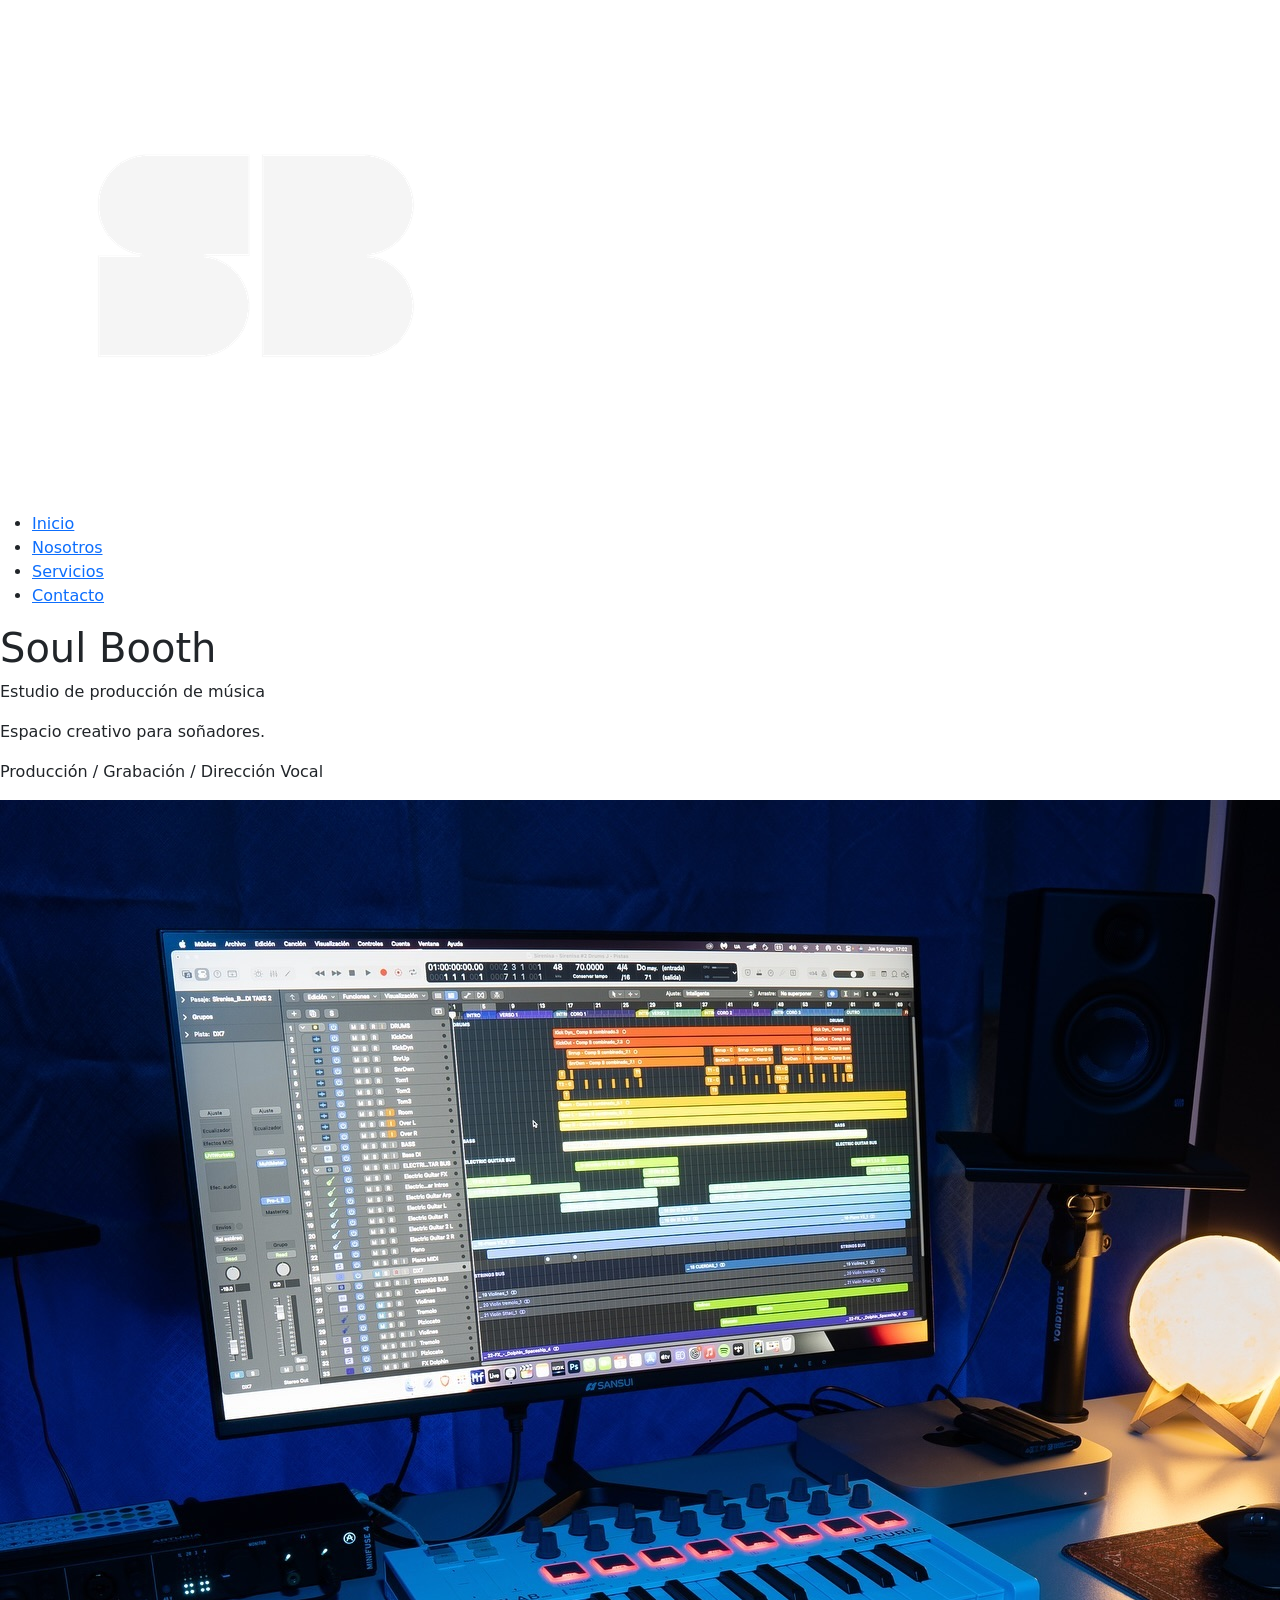
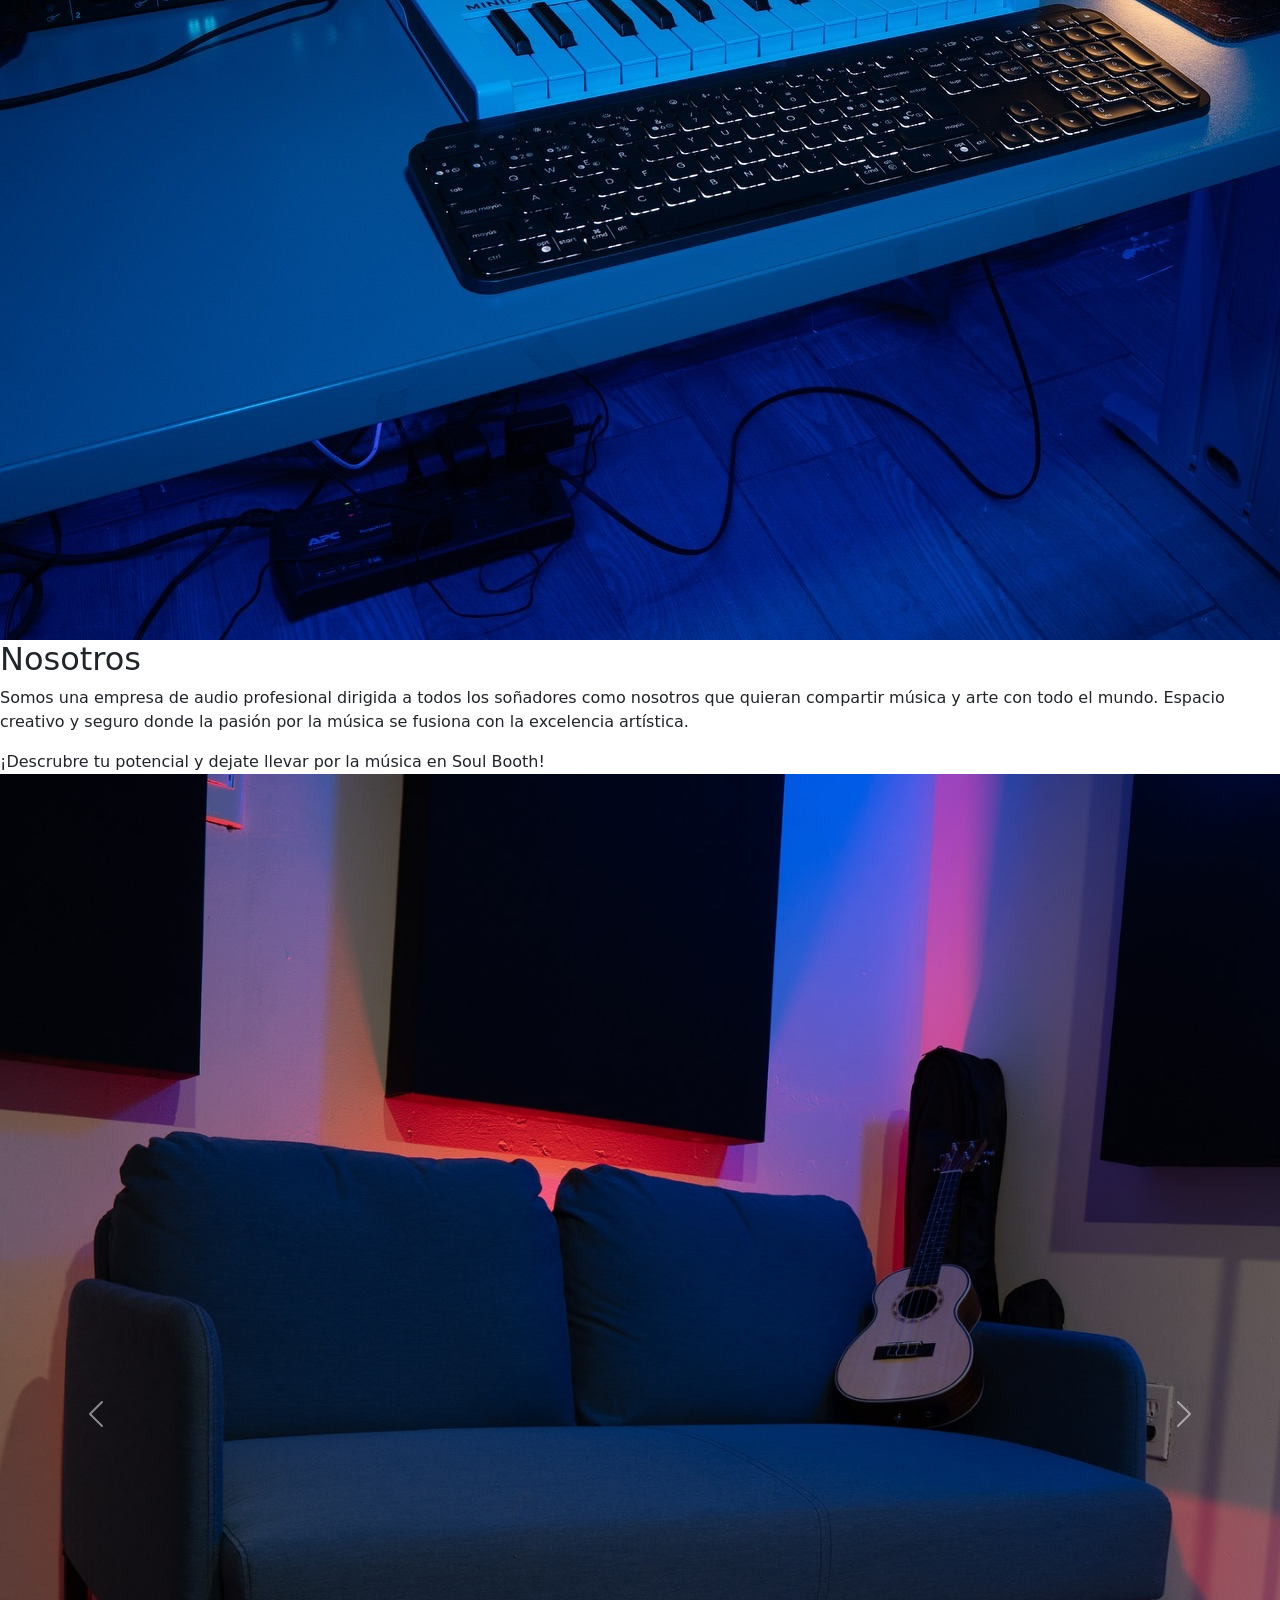
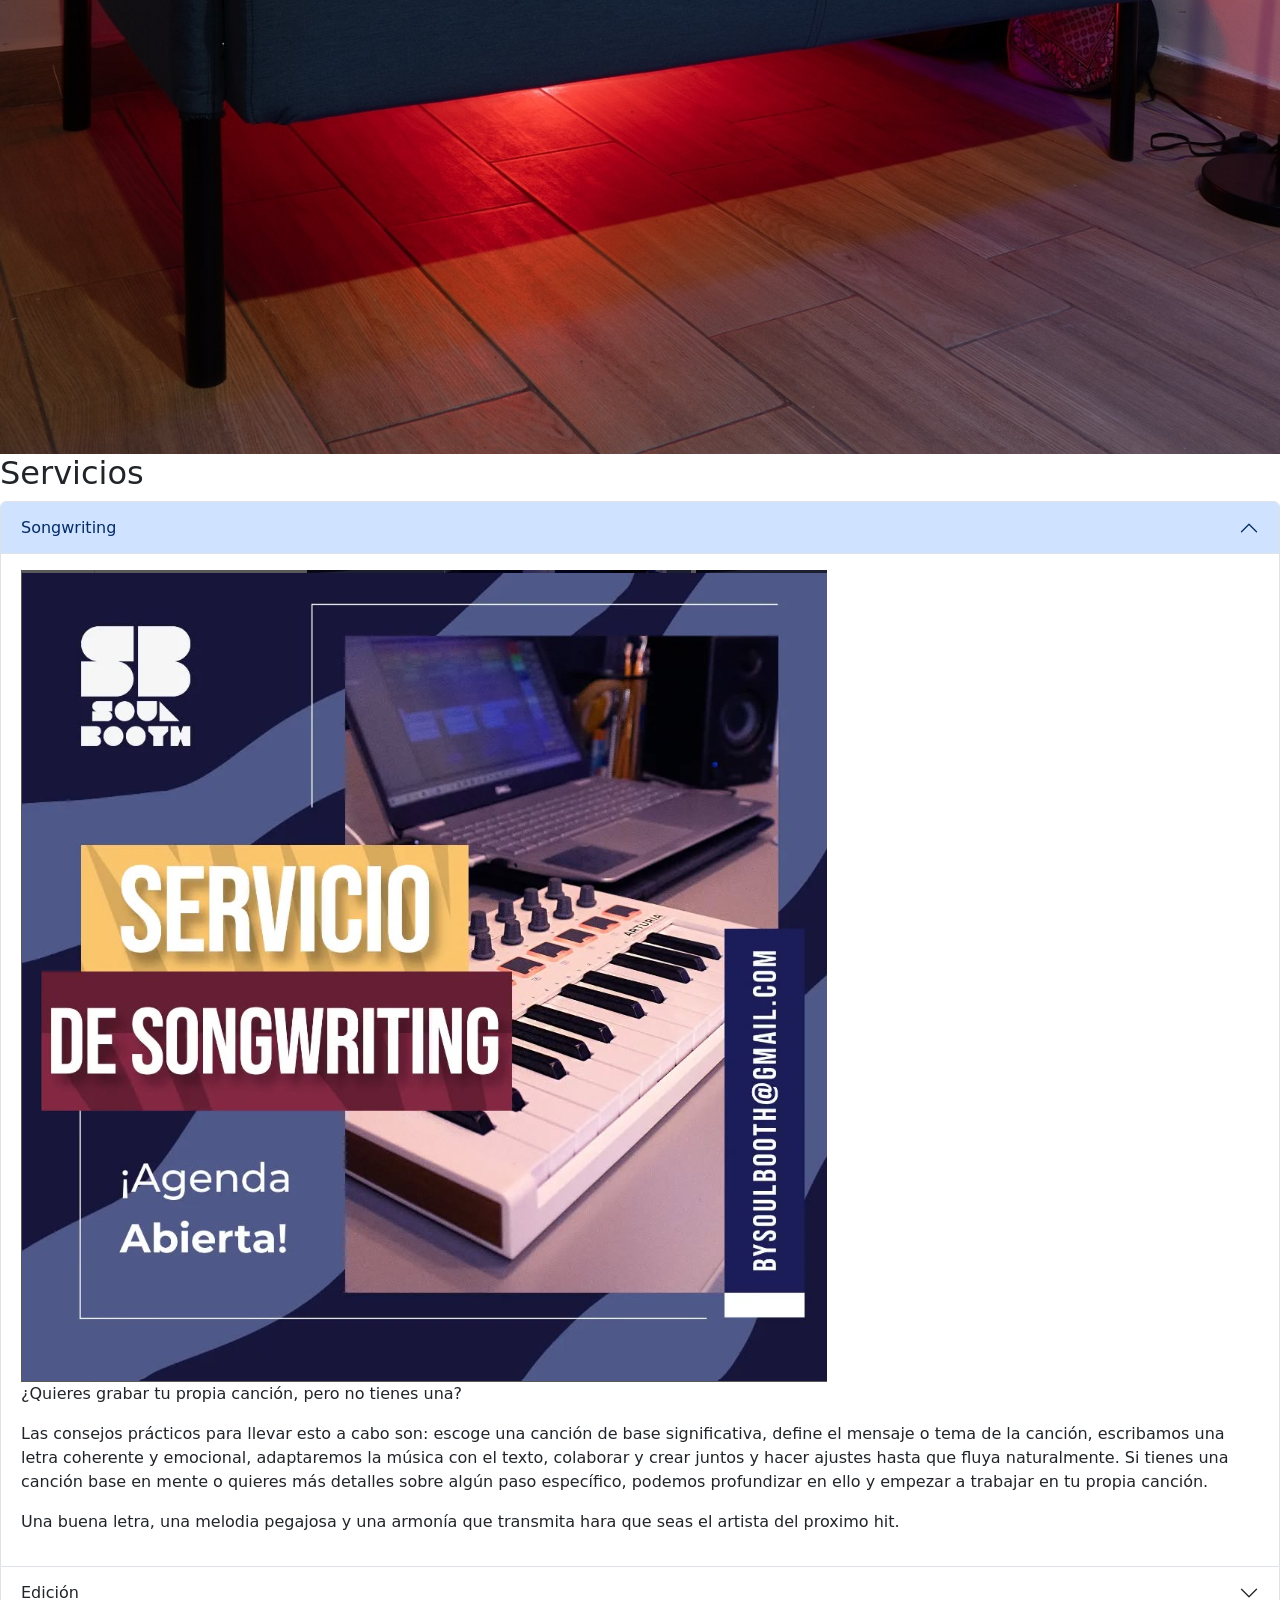
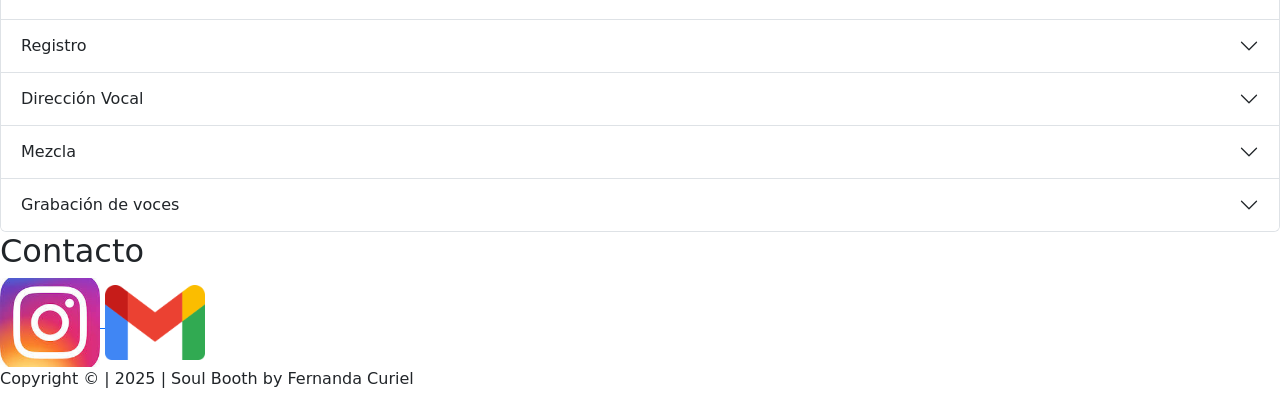
==== index.html @ 80f8fdca "Add files via upload" ====
<!DOCTYPE html>
<html lang="en">
<head>
    <meta charset="UTF-8">
    <meta name="viewport" content="width=device-width, initial-scale=1.0">
    <link href="https://cdn.jsdelivr.net/npm/bootstrap@5.3.3/dist/css/bootstrap.min.css" rel="stylesheet" integrity="sha384-QWTKZyjpPEjISv5WaRU9OFeRpok6YctnYmDr5pNlyT2bRjXh0JMhjY6hW+ALEwIH" crossorigin="anonymous">
    <script src="https://cdn.jsdelivr.net/npm/bootstrap@5.3.3/dist/js/bootstrap.bundle.min.js" integrity="sha384-YvpcrYf0tY3lHB60NNkmXc5s9fDVZLESaAA55NDzOxhy9GkcIdslK1eN7N6jIeHz" crossorigin="anonymous"></script>
    <link rel="preconnect" href="https://fonts.googleapis.com">
<link rel="preconnect" href="https://fonts.gstatic.com" crossorigin>
<link href="https://fonts.googleapis.com/css2?family=Barlow:ital,wght@0,100;0,200;0,300;0,400;0,500;0,600;0,700;0,800;0,900;1,100;1,200;1,300;1,400;1,500;1,600;1,700;1,800;1,900&family=Dancing+Script:wght@400..700&family=Jura:wght@300..700&family=Montserrat:ital,wght@0,100..900;1,100..900&family=Poppins:ital,wght@0,100;0,200;0,300;0,400;0,500;0,600;0,700;0,800;0,900;1,100;1,200;1,300;1,400;1,500;1,600;1,700;1,800;1,900&display=swap" rel="stylesheet">
    <title>Soul Booth</title>
</head>
<body>
  <!DOCTYPE html>
  <html lang="en">
  <head>
    <meta charset="UTF-8">
    <title>Soul Booth</title>
    <link rel="stylesheet" href="styles/main.css">
  </head>
  <body>
    <header>
      <img src="img/logosb.png" alt="Logo Estudio" >
      <nav>
        <ul>
          <li><a href="#Inicio">Inicio</a></li>
          <li><a href="#Nosotros">Nosotros</a></li>
          <li><a href="#Servicios">Servicios</a></li>
          <li><a href="#Contacto">Contacto</a></li>
        </ul>
      </nav>
    </header>

    <main>
      <section class="inicio_info" id="Inicio">
        <div class="info">
          <h1 class="text-1">Soul Booth</h1>
          <p class="text-2">Estudio de producción de música</p>
          <p class="text-3">Espacio creativo para soñadores.</p>
          <p class="text-4">Producción / Grabación / Dirección Vocal</p>
        </div>
        <picture class="container_image">
          <img class="image_home" src="img/estudio 5.jpg" alt="">
        </picture>
      </section>

      <section id="Nosotros">
        <h2 class="info_h2">Nosotros</h2>
        <p class="container_text">Somos una empresa de audio profesional dirigida a todos los soñadores como nosotros que quieran compartir música y arte con todo el mundo. 
        Espacio creativo y seguro donde la pasión por la música se fusiona con la excelencia artística.</p>
        <span class="container_text">¡Descrubre tu potencial y dejate llevar por la música en Soul Booth!</span>
      </section>
      <div id="carouselExampleAutoplaying" class="carousel slide" data-bs-ride="carousel">
        <div class="carousel-inner">
          <div class="carousel-item active">
            <img src="img/estudio 2.jpg" class="d-block w-100" alt="">
          </div>
          <div class="carousel-item">
            <img src="img/estudio 3.jpg" class="d-block w-100" alt="">
          </div>
          <div class="carousel-item">
            <img src="img/estudio 4.jpg" class="d-block w-100" alt="">
          </div>
          <div class="carousel-item">
            <img src="img/estudio 1.jpg" class="d-block w-100" alt="">
          </div>
          <div class="carousel-item">
            <img src="img/estudio 6.jpg" class="d-block w-100" alt="">
          </div>
        </div>
        <button class="carousel-control-prev" type="button" data-bs-target="#carouselExampleAutoplaying" data-bs-slide="prev">
          <span class="carousel-control-prev-icon" aria-hidden="true"></span>
          <span class="visually-hidden">Previous</span>
        </button>
        <button class="carousel-control-next" type="button" data-bs-target="#carouselExampleAutoplaying" data-bs-slide="next">
          <span class="carousel-control-next-icon" aria-hidden="true"></span>
          <span class="visually-hidden">Next</span>
        </button>
      </div>

      <section id="Servicios">
        <h2 class="info_h2">Servicios</h2>
        <div class="accordion" id="accordionPanelsStayOpenExample">
          <div class="accordion-item">
            <h2 class="accordion-header">
              <button class="accordion-button" type="button" data-bs-toggle="collapse" data-bs-target="#panelsStayOpen-collapseOne" aria-expanded="true" aria-controls="panelsStayOpen-collapseOne">
                Songwriting
              </button>
            </h2>
            <div id="panelsStayOpen-collapseOne" class="accordion-collapse collapse show">
              <div class="accordion-body">
                <img class="img__services" src="img/servicio de songwriting.png" alt="">
                <p>¿Quieres grabar tu propia canción, pero no tienes una?</p>
                <p>Las consejos prácticos para llevar esto a cabo son: escoge una canción de base significativa, define el mensaje o tema de la canción, escribamos una letra coherente y emocional, adaptaremos la música con el texto, colaborar y crear juntos y hacer ajustes hasta que fluya naturalmente. Si tienes una canción base en mente o quieres más detalles sobre algún paso específico, podemos profundizar en ello y empezar a trabajar en tu propia canción.</p>
                <p>Una buena letra, una melodia pegajosa y una armonía que transmita hara que seas el artista del proximo hit.</p>
              </div>
            </div>
          </div>
          <div class="accordion-item">
            <h2 class="accordion-header">
              <button class="accordion-button collapsed" type="button" data-bs-toggle="collapse" data-bs-target="#panelsStayOpen-collapseTwo" aria-expanded="false" aria-controls="panelsStayOpen-collapseTwo">
                Edición
              </button>
            </h2>
            <div id="panelsStayOpen-collapseTwo" class="accordion-collapse collapse">
              <div class="accordion-body">
                <img class="img__services" src="img/servicio de edicion.png" alt="">
                <p>Perfecciona tu música con nuestro servicio de Edición.</p>
                <p>Afinación precisa, perfeccionamiento del timing y alineación en tus voces e intrumentos para un sonido impecable.</p>
              </div>
            </div>
          </div>
          <div class="accordion-item">
            <h2 class="accordion-header">
              <button class="accordion-button collapsed" type="button" data-bs-toggle="collapse" data-bs-target="#panelsStayOpen-collapseThree" aria-expanded="false" aria-controls="panelsStayOpen-collapseThree">
                Registro
              </button>
            </h2>
            <div id="panelsStayOpen-collapseThree" class="accordion-collapse collapse">
              <div class="accordion-body">
                <img class="img__services" src="img/servicio de registro.png" alt="">
                <p>Protege tus creaciones musicales con nuestro servicio de <strong>Registro de obras &copy;</strong></p>
                <p>Asegura tus derechos de autor y preserva tu propiedad intelectual. Registra tus composiciones de manera rápida y sencilla para tener tranquilidad y reconocimiento legal.
                  ¡Resguarda tu música hoy mismo! </p>
              </div>
            </div>
          </div>
          <div class="accordion-item">
            <h2 class="accordion-header">
              <button class="accordion-button collapsed" type="button" data-bs-toggle="collapse" data-bs-target="#panelsStayOpen-collapseFour" aria-expanded="false" aria-controls="panelsStayOpen-collapseFour">
                Dirección Vocal
              </button>
            </h2>
            <div id="panelsStayOpen-collapseFour" class="accordion-collapse collapse">
              <div class="accordion-body">
                <img class="img__services" src="img/direccion vocal.png" alt="">
                <p>Expande tu potencial, perfecciona tu técnica y logra que tus voces tengan un impacto emocional. 
                  Una buena dirección vocal elevará el nivel de tu producción. </p>
              </div>
            </div>
          </div>
          <div class="accordion-item">
            <h2 class="accordion-header">
              <button class="accordion-button collapsed" type="button" data-bs-toggle="collapse" data-bs-target="#panelsStayOpen-collapseFive" aria-expanded="false" aria-controls="panelsStayOpen-collapseFive">
                Mezcla
              </button>
            </h2>
            <div id="panelsStayOpen-collapseFive" class="accordion-collapse collapse">
              <div class="accordion-body">
                <img class="img__services" src="img/servicio de mezcla.png" alt="">
                <p>Con nuestro servicio de <strong>Mezcla</strong> llevamos tus pistas al siguiente nivel.</p>
                <p>Ajustamos el equilibrio perfecto de instrumentos, voces y efectos para que cada nota brille con claridad y energía.</p> 
              </div>
            </div>
          </div>
          <div class="accordion-item">
            <h2 class="accordion-header">
              <button class="accordion-button collapsed" type="button" data-bs-toggle="collapse" data-bs-target="#panelsStayOpen-collapseSix" aria-expanded="false" aria-controls="panelsStayOpen-collapseSix">
                Grabación de voces
              </button>
            </h2>
            <div id="panelsStayOpen-collapseSix" class="accordion-collapse collapse">
              <div class="accordion-body">
                <img class="img__services" src="img/grabacion de voces.png" alt="">
                <span>Grabación de voces profesional</span>
                <p>¡Ven y graba tu demo, cover o canción a Soul Booth! </p>
              </div>
            </div>
          </div>
        </div>
      </section>

      <section id="Contacto">
        <h2 class="info_h2">Contacto</h2>
        <div class="links">
          <a href="https://www.instagram.com/bysoulbooth/" target="_blank">
            <img class="img__contact" src="img/ig-icon.jpg" alt="Instagram" class="icon-contact" width="100px">
          </a>
          <a href="https://mail.google.com/mail/u/0/?tab=rm&ogbl#search/bysoulbooth%40gmail.com?compose=new" target="_blank">
            <img class="img__contact" src="img/Gmail_icon_(2020).svg.png" alt="Gmail" width="100px">
          </a>

        </div>

      </section>
    </main>
    <footer>
      <p>Copyright &copy; | 2025 | Soul Booth by Fernanda Curiel</p>
    </footer>
  </body>
  </html>
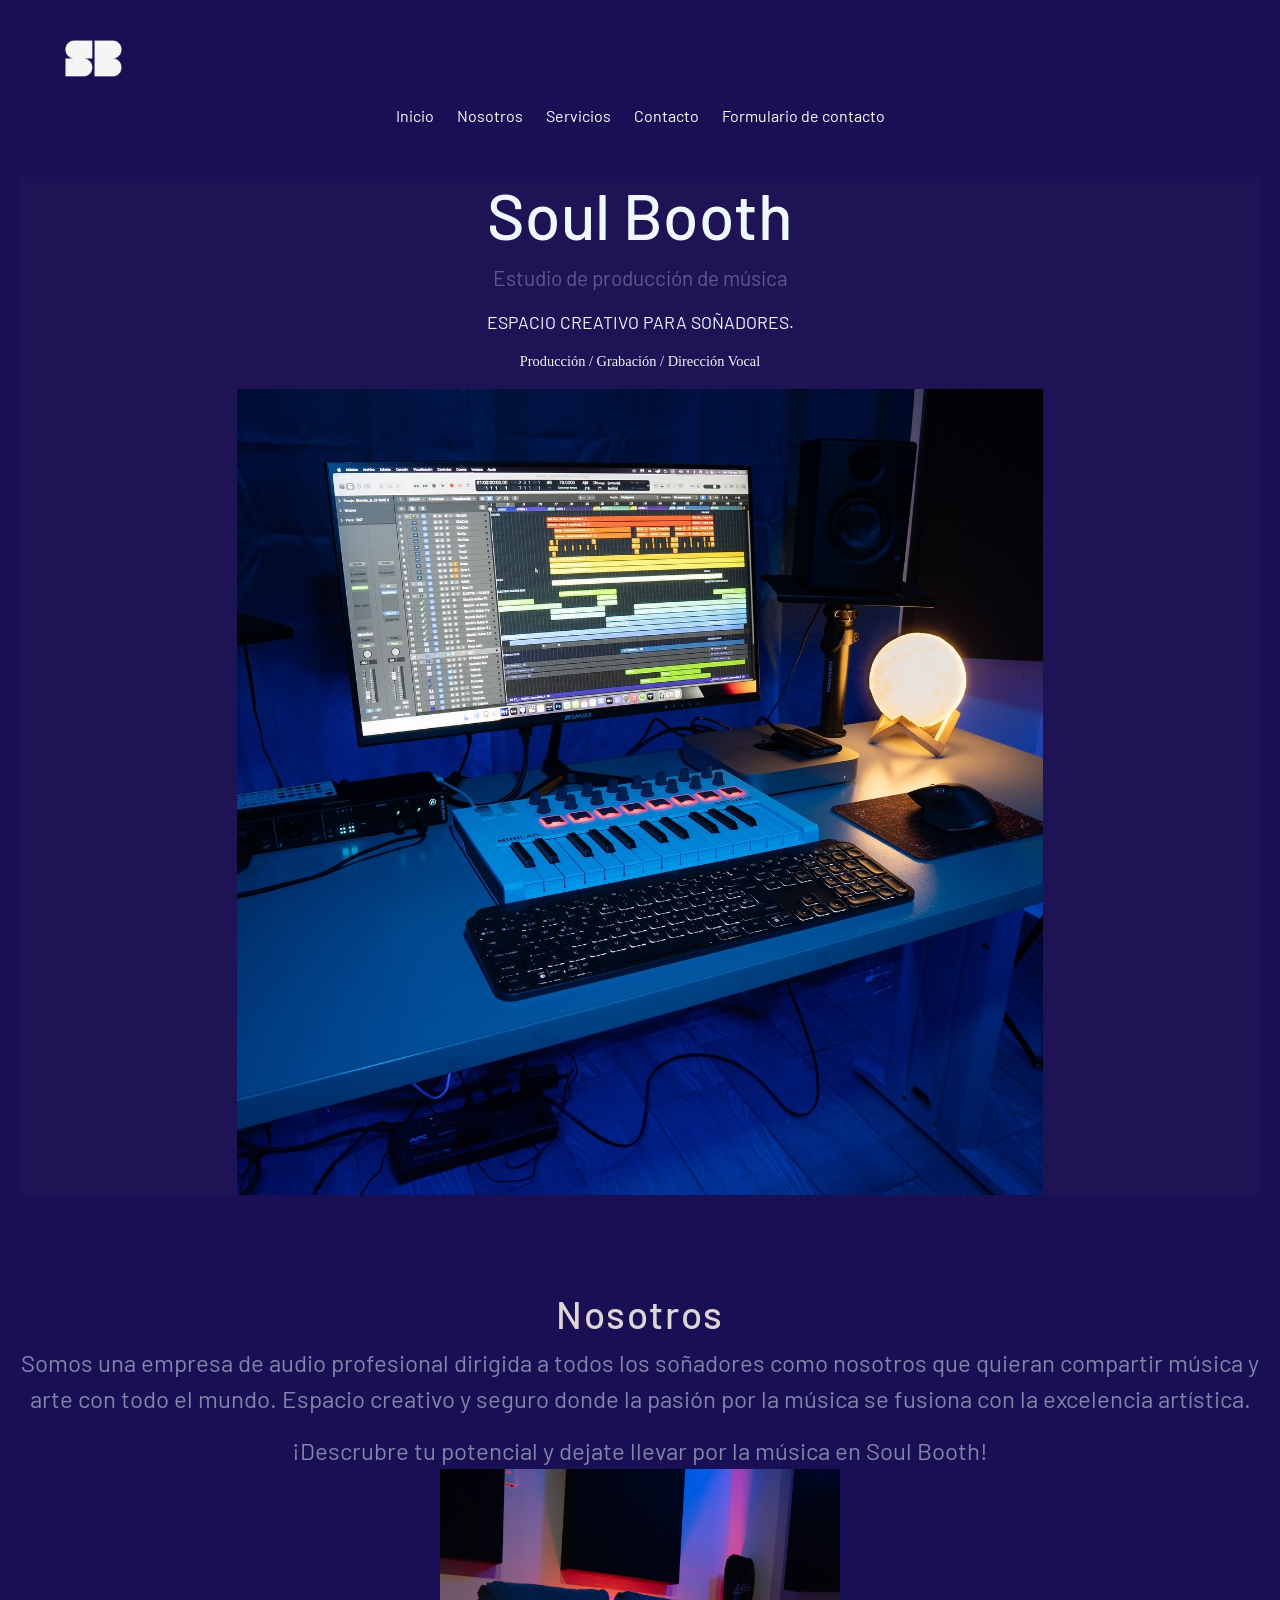
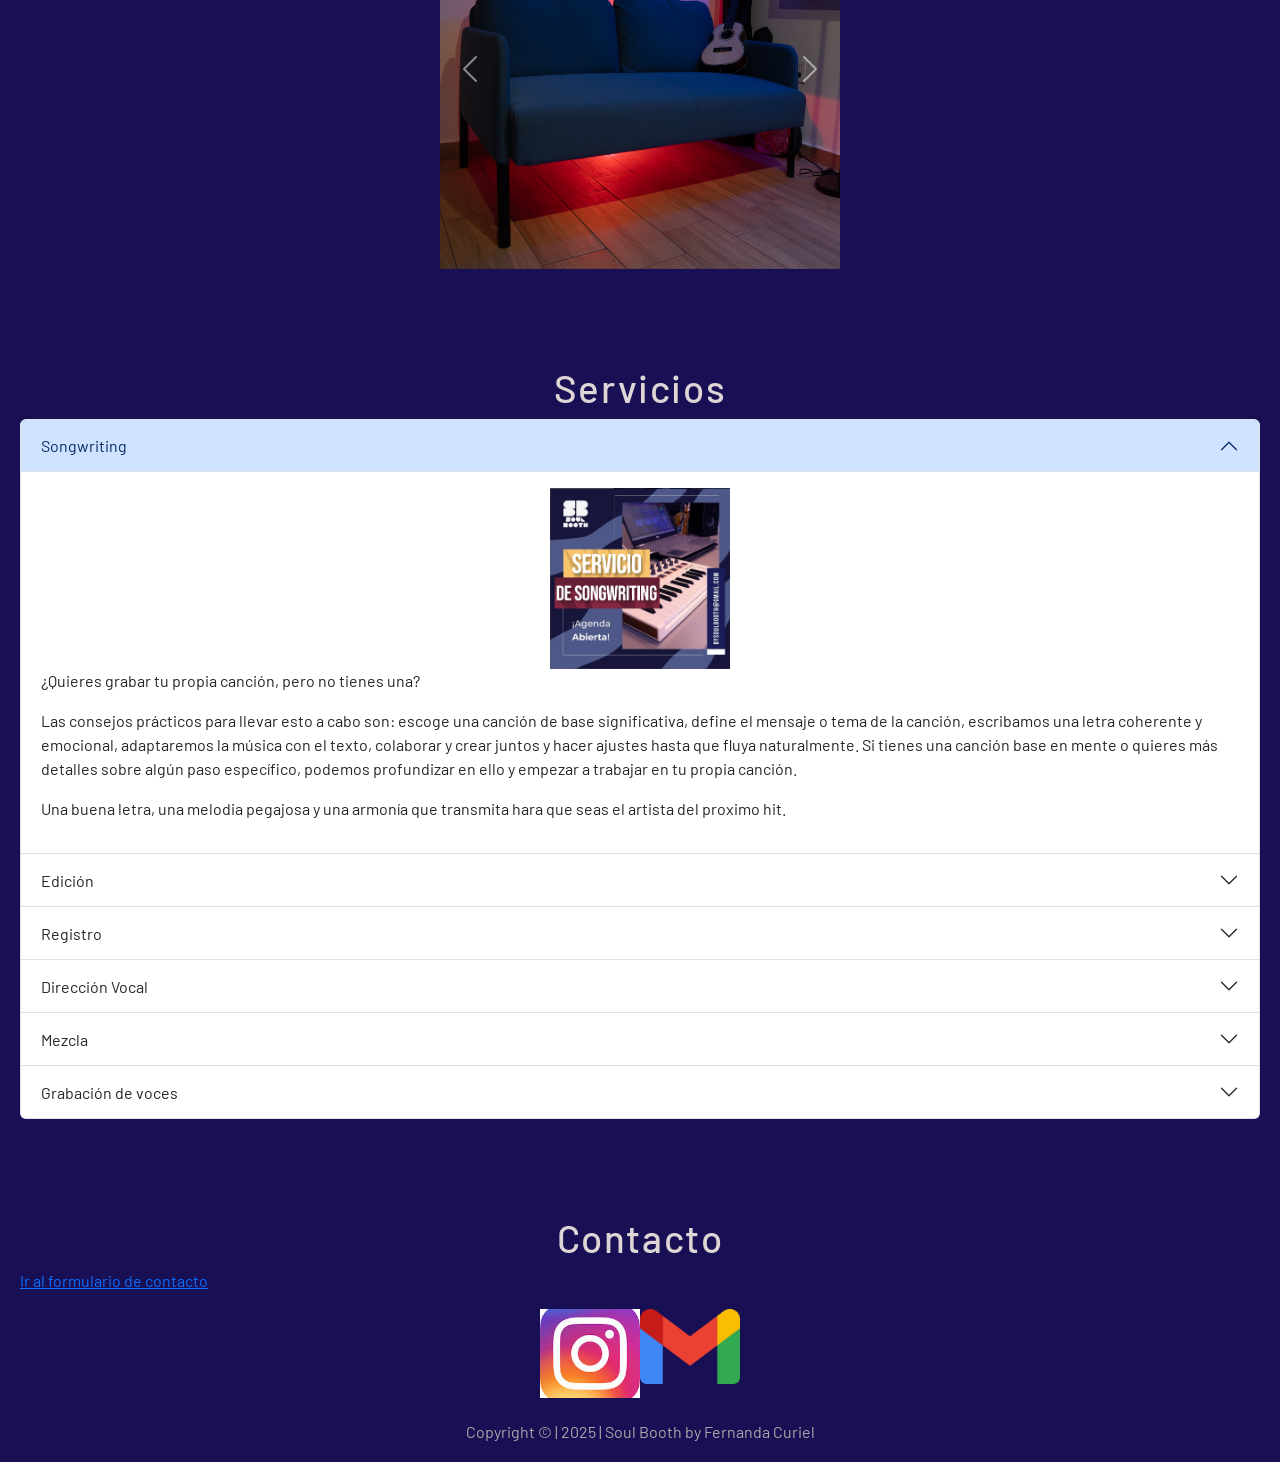
==== commit d0d16b45: "mejora la accesibilidad web y corrige la estructura HTML" ====
--- a/index.html
+++ b/index.html
@@ -1,191 +1,188 @@
-<!DOCTYPE html>
-<html lang="en">
-<head>
-    <meta charset="UTF-8">
-    <meta name="viewport" content="width=device-width, initial-scale=1.0">
-    <link href="https://cdn.jsdelivr.net/npm/bootstrap@5.3.3/dist/css/bootstrap.min.css" rel="stylesheet" integrity="sha384-QWTKZyjpPEjISv5WaRU9OFeRpok6YctnYmDr5pNlyT2bRjXh0JMhjY6hW+ALEwIH" crossorigin="anonymous">
-    <script src="https://cdn.jsdelivr.net/npm/bootstrap@5.3.3/dist/js/bootstrap.bundle.min.js" integrity="sha384-YvpcrYf0tY3lHB60NNkmXc5s9fDVZLESaAA55NDzOxhy9GkcIdslK1eN7N6jIeHz" crossorigin="anonymous"></script>
-    <link rel="preconnect" href="https://fonts.googleapis.com">
-<link rel="preconnect" href="https://fonts.gstatic.com" crossorigin>
-<link href="https://fonts.googleapis.com/css2?family=Barlow:ital,wght@0,100;0,200;0,300;0,400;0,500;0,600;0,700;0,800;0,900;1,100;1,200;1,300;1,400;1,500;1,600;1,700;1,800;1,900&family=Dancing+Script:wght@400..700&family=Jura:wght@300..700&family=Montserrat:ital,wght@0,100..900;1,100..900&family=Poppins:ital,wght@0,100;0,200;0,300;0,400;0,500;0,600;0,700;0,800;0,900;1,100;1,200;1,300;1,400;1,500;1,600;1,700;1,800;1,900&display=swap" rel="stylesheet">
-    <title>Soul Booth</title>
-</head>
-<body>
-  <!DOCTYPE html>
-  <html lang="en">
-  <head>
-    <meta charset="UTF-8">
-    <title>Soul Booth</title>
-    <link rel="stylesheet" href="styles/main.css">
-  </head>
-  <body>
-    <header>
-      <img src="img/logosb.png" alt="Logo Estudio" >
-      <nav>
-        <ul>
-          <li><a href="#Inicio">Inicio</a></li>
-          <li><a href="#Nosotros">Nosotros</a></li>
-          <li><a href="#Servicios">Servicios</a></li>
-          <li><a href="#Contacto">Contacto</a></li>
-        </ul>
-      </nav>
-    </header>
-
-    <main>
-      <section class="inicio_info" id="Inicio">
-        <div class="info">
-          <h1 class="text-1">Soul Booth</h1>
-          <p class="text-2">Estudio de producción de música</p>
-          <p class="text-3">Espacio creativo para soñadores.</p>
-          <p class="text-4">Producción / Grabación / Dirección Vocal</p>
-        </div>
-        <picture class="container_image">
-          <img class="image_home" src="img/estudio 5.jpg" alt="">
-        </picture>
-      </section>
-
-      <section id="Nosotros">
-        <h2 class="info_h2">Nosotros</h2>
-        <p class="container_text">Somos una empresa de audio profesional dirigida a todos los soñadores como nosotros que quieran compartir música y arte con todo el mundo. 
-        Espacio creativo y seguro donde la pasión por la música se fusiona con la excelencia artística.</p>
-        <span class="container_text">¡Descrubre tu potencial y dejate llevar por la música en Soul Booth!</span>
-      </section>
-      <div id="carouselExampleAutoplaying" class="carousel slide" data-bs-ride="carousel">
-        <div class="carousel-inner">
-          <div class="carousel-item active">
-            <img src="img/estudio 2.jpg" class="d-block w-100" alt="">
-          </div>
-          <div class="carousel-item">
-            <img src="img/estudio 3.jpg" class="d-block w-100" alt="">
-          </div>
-          <div class="carousel-item">
-            <img src="img/estudio 4.jpg" class="d-block w-100" alt="">
-          </div>
-          <div class="carousel-item">
-            <img src="img/estudio 1.jpg" class="d-block w-100" alt="">
-          </div>
-          <div class="carousel-item">
-            <img src="img/estudio 6.jpg" class="d-block w-100" alt="">
-          </div>
-        </div>
-        <button class="carousel-control-prev" type="button" data-bs-target="#carouselExampleAutoplaying" data-bs-slide="prev">
-          <span class="carousel-control-prev-icon" aria-hidden="true"></span>
-          <span class="visually-hidden">Previous</span>
-        </button>
-        <button class="carousel-control-next" type="button" data-bs-target="#carouselExampleAutoplaying" data-bs-slide="next">
-          <span class="carousel-control-next-icon" aria-hidden="true"></span>
-          <span class="visually-hidden">Next</span>
-        </button>
-      </div>
-
-      <section id="Servicios">
-        <h2 class="info_h2">Servicios</h2>
-        <div class="accordion" id="accordionPanelsStayOpenExample">
-          <div class="accordion-item">
-            <h2 class="accordion-header">
-              <button class="accordion-button" type="button" data-bs-toggle="collapse" data-bs-target="#panelsStayOpen-collapseOne" aria-expanded="true" aria-controls="panelsStayOpen-collapseOne">
-                Songwriting
-              </button>
-            </h2>
-            <div id="panelsStayOpen-collapseOne" class="accordion-collapse collapse show">
-              <div class="accordion-body">
-                <img class="img__services" src="img/servicio de songwriting.png" alt="">
-                <p>¿Quieres grabar tu propia canción, pero no tienes una?</p>
-                <p>Las consejos prácticos para llevar esto a cabo son: escoge una canción de base significativa, define el mensaje o tema de la canción, escribamos una letra coherente y emocional, adaptaremos la música con el texto, colaborar y crear juntos y hacer ajustes hasta que fluya naturalmente. Si tienes una canción base en mente o quieres más detalles sobre algún paso específico, podemos profundizar en ello y empezar a trabajar en tu propia canción.</p>
-                <p>Una buena letra, una melodia pegajosa y una armonía que transmita hara que seas el artista del proximo hit.</p>
-              </div>
-            </div>
-          </div>
-          <div class="accordion-item">
-            <h2 class="accordion-header">
-              <button class="accordion-button collapsed" type="button" data-bs-toggle="collapse" data-bs-target="#panelsStayOpen-collapseTwo" aria-expanded="false" aria-controls="panelsStayOpen-collapseTwo">
-                Edición
-              </button>
-            </h2>
-            <div id="panelsStayOpen-collapseTwo" class="accordion-collapse collapse">
-              <div class="accordion-body">
-                <img class="img__services" src="img/servicio de edicion.png" alt="">
-                <p>Perfecciona tu música con nuestro servicio de Edición.</p>
-                <p>Afinación precisa, perfeccionamiento del timing y alineación en tus voces e intrumentos para un sonido impecable.</p>
-              </div>
-            </div>
-          </div>
-          <div class="accordion-item">
-            <h2 class="accordion-header">
-              <button class="accordion-button collapsed" type="button" data-bs-toggle="collapse" data-bs-target="#panelsStayOpen-collapseThree" aria-expanded="false" aria-controls="panelsStayOpen-collapseThree">
-                Registro
-              </button>
-            </h2>
-            <div id="panelsStayOpen-collapseThree" class="accordion-collapse collapse">
-              <div class="accordion-body">
-                <img class="img__services" src="img/servicio de registro.png" alt="">
-                <p>Protege tus creaciones musicales con nuestro servicio de <strong>Registro de obras &copy;</strong></p>
-                <p>Asegura tus derechos de autor y preserva tu propiedad intelectual. Registra tus composiciones de manera rápida y sencilla para tener tranquilidad y reconocimiento legal.
-                  ¡Resguarda tu música hoy mismo! </p>
-              </div>
-            </div>
-          </div>
-          <div class="accordion-item">
-            <h2 class="accordion-header">
-              <button class="accordion-button collapsed" type="button" data-bs-toggle="collapse" data-bs-target="#panelsStayOpen-collapseFour" aria-expanded="false" aria-controls="panelsStayOpen-collapseFour">
-                Dirección Vocal
-              </button>
-            </h2>
-            <div id="panelsStayOpen-collapseFour" class="accordion-collapse collapse">
-              <div class="accordion-body">
-                <img class="img__services" src="img/direccion vocal.png" alt="">
-                <p>Expande tu potencial, perfecciona tu técnica y logra que tus voces tengan un impacto emocional. 
-                  Una buena dirección vocal elevará el nivel de tu producción. </p>
-              </div>
-            </div>
-          </div>
-          <div class="accordion-item">
-            <h2 class="accordion-header">
-              <button class="accordion-button collapsed" type="button" data-bs-toggle="collapse" data-bs-target="#panelsStayOpen-collapseFive" aria-expanded="false" aria-controls="panelsStayOpen-collapseFive">
-                Mezcla
-              </button>
-            </h2>
-            <div id="panelsStayOpen-collapseFive" class="accordion-collapse collapse">
-              <div class="accordion-body">
-                <img class="img__services" src="img/servicio de mezcla.png" alt="">
-                <p>Con nuestro servicio de <strong>Mezcla</strong> llevamos tus pistas al siguiente nivel.</p>
-                <p>Ajustamos el equilibrio perfecto de instrumentos, voces y efectos para que cada nota brille con claridad y energía.</p> 
-              </div>
-            </div>
-          </div>
-          <div class="accordion-item">
-            <h2 class="accordion-header">
-              <button class="accordion-button collapsed" type="button" data-bs-toggle="collapse" data-bs-target="#panelsStayOpen-collapseSix" aria-expanded="false" aria-controls="panelsStayOpen-collapseSix">
-                Grabación de voces
-              </button>
-            </h2>
-            <div id="panelsStayOpen-collapseSix" class="accordion-collapse collapse">
-              <div class="accordion-body">
-                <img class="img__services" src="img/grabacion de voces.png" alt="">
-                <span>Grabación de voces profesional</span>
-                <p>¡Ven y graba tu demo, cover o canción a Soul Booth! </p>
-              </div>
-            </div>
-          </div>
-        </div>
-      </section>
-
-      <section id="Contacto">
-        <h2 class="info_h2">Contacto</h2>
-        <div class="links">
-          <a href="https://www.instagram.com/bysoulbooth/" target="_blank">
-            <img class="img__contact" src="img/ig-icon.jpg" alt="Instagram" class="icon-contact" width="100px">
-          </a>
-          <a href="https://mail.google.com/mail/u/0/?tab=rm&ogbl#search/bysoulbooth%40gmail.com?compose=new" target="_blank">
-            <img class="img__contact" src="img/Gmail_icon_(2020).svg.png" alt="Gmail" width="100px">
-          </a>
-
-        </div>
-
-      </section>
-    </main>
-    <footer>
-      <p>Copyright &copy; | 2025 | Soul Booth by Fernanda Curiel</p>
-    </footer>
-  </body>
-  </html>+<!DOCTYPE html>
+<html lang="es">
+<head>
+    <meta charset="UTF-8">
+    <meta name="viewport" content="width=device-width, initial-scale=1.0">
+    <link href="https://cdn.jsdelivr.net/npm/bootstrap@5.3.3/dist/css/bootstrap.min.css" rel="stylesheet" integrity="sha384-QWTKZyjpPEjISv5WaRU9OFeRpok6YctnYmDr5pNlyT2bRjXh0JMhjY6hW+ALEwIH" crossorigin="anonymous">
+    <script src="https://cdn.jsdelivr.net/npm/bootstrap@5.3.3/dist/js/bootstrap.bundle.min.js" integrity="sha384-YvpcrYf0tY3lHB60NNkmXc5s9fDVZLESaAA55NDzOxhy9GkcIdslK1eN7N6jIeHz" crossorigin="anonymous"></script>
+    <link rel="preconnect" href="https://fonts.googleapis.com">
+<link rel="preconnect" href="https://fonts.gstatic.com" crossorigin>
+<link href="https://fonts.googleapis.com/css2?family=Barlow:ital,wght@0,100;0,200;0,300;0,400;0,500;0,600;0,700;0,800;0,900;1,100;1,200;1,300;1,400;1,500;1,600;1,700;1,800;1,900&family=Dancing+Script:wght@400..700&family=Jura:wght@300..700&family=Montserrat:ital,wght@0,100..900;1,100..900&family=Poppins:ital,wght@0,100;0,200;0,300;0,400;0,500;0,600;0,700;0,800;0,900;1,100;1,200;1,300;1,400;1,500;1,600;1,700;1,800;1,900&display=swap" rel="stylesheet">
+<link rel="stylesheet" href="styles/main.css">
+<title>Soul Booth | Estudio de producción musical</title>
+</head>
+
+<body>
+    <header>
+      <img src="img/logosb.png" alt="Logo de Soul Booth, estudio de produccion musical" >
+      <nav aria-label="Navegación principal">
+        <ul>
+          <li><a href="#Inicio" aria-label="Ir a seccion de inicio">Inicio</a></li>
+          <li><a href="#Nosotros">Nosotros</a></li>
+          <li><a href="#Servicios" aria-label="Ir a seccion de servicios">Servicios</a></li>
+          <li><a href="#Contacto">Contacto</a></li>
+          <li><a href="contacto.html">Formulario de contacto</a></li>
+        </ul>
+      </nav>
+    </header>
+
+    <main>
+      <section class="inicio_info" id="Inicio">
+        <div class="info">
+          <h1 class="text-1">Soul Booth</h1>
+          <p class="text-2">Estudio de producción de música</p>
+          <p class="text-3">Espacio creativo para soñadores.</p>
+          <p class="text-4">Producción / Grabación / Dirección Vocal</p>
+        </div>
+        <picture class="container_image">
+          <img class="image_home" src="img/estudio 5.jpg" alt="Vista del interior del estudio de grabación Soul Booth">
+        </picture>
+      </section>
+
+      <section id="Nosotros">
+        <h2 class="info_h2">Nosotros</h2>
+        <p class="container_text">Somos una empresa de audio profesional dirigida a todos los soñadores como nosotros que quieran compartir música y arte con todo el mundo. 
+        Espacio creativo y seguro donde la pasión por la música se fusiona con la excelencia artística.</p>
+        <span class="container_text">¡Descrubre tu potencial y dejate llevar por la música en Soul Booth!</span>
+      </section>
+      <div id="carouselExampleAutoplaying" class="carousel slide" data-bs-ride="carousel" role="region" aria-label="Galeria de fotografias del estudio Soul Booth">
+        <div class="carousel-inner">
+          <div class="carousel-item active">
+            <img src="img/estudio 2.jpg" class="d-block w-100" alt="">
+          </div>
+          <div class="carousel-item">
+            <img src="img/estudio 3.jpg" class="d-block w-100" alt="">
+          </div>
+          <div class="carousel-item">
+            <img src="img/estudio 4.jpg" class="d-block w-100" alt="">
+          </div>
+          <div class="carousel-item">
+            <img src="img/estudio 1.jpg" class="d-block w-100" alt="">
+          </div>
+          <div class="carousel-item">
+            <img src="img/estudio 6.jpg" class="d-block w-100" alt="">
+          </div>
+        </div>
+        <button class="carousel-control-prev" type="button" data-bs-target="#carouselExampleAutoplaying" data-bs-slide="prev">
+          <span class="carousel-control-prev-icon" aria-hidden="true"></span>
+          <span class="visually-hidden">Previous</span>
+        </button>
+        <button class="carousel-control-next" type="button" data-bs-target="#carouselExampleAutoplaying" data-bs-slide="next">
+          <span class="carousel-control-next-icon" aria-hidden="true"></span>
+          <span class="visually-hidden">Next</span>
+        </button>
+      </div>
+
+      <section id="Servicios">
+        <h2 class="info_h2">Servicios</h2>
+        <div class="accordion" id="accordionPanelsStayOpenExample">
+          <div class="accordion-item">
+            <h2 class="accordion-header">
+              <button class="accordion-button" type="button" data-bs-toggle="collapse" data-bs-target="#panelsStayOpen-collapseOne" aria-expanded="true" aria-controls="panelsStayOpen-collapseOne">
+                Songwriting
+              </button>
+            </h2>
+            <div id="panelsStayOpen-collapseOne" class="accordion-collapse collapse show">
+              <div class="accordion-body">
+                <img class="img__services" src="img/servicio de songwriting.png" alt="Ilustración del servicio de mezcla de audio">
+                <p>¿Quieres grabar tu propia canción, pero no tienes una?</p>
+                <p>Las consejos prácticos para llevar esto a cabo son: escoge una canción de base significativa, define el mensaje o tema de la canción, escribamos una letra coherente y emocional, adaptaremos la música con el texto, colaborar y crear juntos y hacer ajustes hasta que fluya naturalmente. Si tienes una canción base en mente o quieres más detalles sobre algún paso específico, podemos profundizar en ello y empezar a trabajar en tu propia canción.</p>
+                <p>Una buena letra, una melodia pegajosa y una armonía que transmita hara que seas el artista del proximo hit.</p>
+              </div>
+            </div>
+          </div>
+          <div class="accordion-item">
+            <h2 class="accordion-header">
+              <button class="accordion-button collapsed" type="button" data-bs-toggle="collapse" data-bs-target="#panelsStayOpen-collapseTwo" aria-expanded="false" aria-controls="panelsStayOpen-collapseTwo">
+                Edición
+              </button>
+            </h2>
+            <div id="panelsStayOpen-collapseTwo" class="accordion-collapse collapse">
+              <div class="accordion-body">
+                <img class="img__services" src="img/servicio de edicion.png" alt="Ilustracion del servicio de edición">
+                <p>Perfecciona tu música con nuestro servicio de Edición.</p>
+                <p>Afinación precisa, perfeccionamiento del timing y alineación en tus voces e intrumentos para un sonido impecable.</p>
+              </div>
+            </div>
+          </div>
+          <div class="accordion-item">
+            <h2 class="accordion-header">
+              <button class="accordion-button collapsed" type="button" data-bs-toggle="collapse" data-bs-target="#panelsStayOpen-collapseThree" aria-expanded="false" aria-controls="panelsStayOpen-collapseThree">
+                Registro
+              </button>
+            </h2>
+            <div id="panelsStayOpen-collapseThree" class="accordion-collapse collapse">
+              <div class="accordion-body">
+                <img class="img__services" src="img/servicio de registro.png" alt="Ilustracion del servicio de registro">
+                <p>Protege tus creaciones musicales con nuestro servicio de <strong>Registro de obras &copy;</strong></p>
+                <p>Asegura tus derechos de autor y preserva tu propiedad intelectual. Registra tus composiciones de manera rápida y sencilla para tener tranquilidad y reconocimiento legal.
+                  ¡Resguarda tu música hoy mismo! </p>
+              </div>
+            </div>
+          </div>
+          <div class="accordion-item">
+            <h2 class="accordion-header">
+              <button class="accordion-button collapsed" type="button" data-bs-toggle="collapse" data-bs-target="#panelsStayOpen-collapseFour" aria-expanded="false" aria-controls="panelsStayOpen-collapseFour">
+                Dirección Vocal
+              </button>
+            </h2>
+            <div id="panelsStayOpen-collapseFour" class="accordion-collapse collapse">
+              <div class="accordion-body">
+                <img class="img__services" src="img/direccion vocal.png" alt="Ilustracion de direccion vocal">
+                <p>Expande tu potencial, perfecciona tu técnica y logra que tus voces tengan un impacto emocional. 
+                  Una buena dirección vocal elevará el nivel de tu producción. </p>
+              </div>
+            </div>
+          </div>
+          <div class="accordion-item">
+            <h2 class="accordion-header">
+              <button class="accordion-button collapsed" type="button" data-bs-toggle="collapse" data-bs-target="#panelsStayOpen-collapseFive" aria-expanded="false" aria-controls="panelsStayOpen-collapseFive">
+                Mezcla
+              </button>
+            </h2>
+            <div id="panelsStayOpen-collapseFive" class="accordion-collapse collapse">
+              <div class="accordion-body">
+                <img class="img__services" src="img/servicio de mezcla.png" alt="Ilustración del servicio de mezcla">
+                <p>Con nuestro servicio de <strong>Mezcla</strong> llevamos tus pistas al siguiente nivel.</p>
+                <p>Ajustamos el equilibrio perfecto de instrumentos, voces y efectos para que cada nota brille con claridad y energía.</p> 
+              </div>
+            </div>
+          </div>
+          <div class="accordion-item">
+            <h2 class="accordion-header">
+              <button class="accordion-button collapsed" type="button" data-bs-toggle="collapse" data-bs-target="#panelsStayOpen-collapseSix" aria-expanded="false" aria-controls="panelsStayOpen-collapseSix">
+                Grabación de voces
+              </button>
+            </h2>
+            <div id="panelsStayOpen-collapseSix" class="accordion-collapse collapse">
+              <div class="accordion-body">
+                <img class="img__services" src="img/grabacion de voces.png" alt="Ilustración del servicio de grabacion de voces">
+                <span>Grabación de voces profesional</span>
+                <p>¡Ven y graba tu demo, cover o canción a Soul Booth! </p>
+              </div>
+            </div>
+          </div>
+        </div>
+      </section>
+
+      <section id="Contacto">
+        <h2 class="info_h2">Contacto</h2>
+          <p>
+            <a href="contacto.html">Ir al formulario de contacto</a>
+          </p>
+        <div class="links" role="group" aria-label="Medios de contacto de Soul Booth">
+          <a href="https://www.instagram.com/bysoulbooth/" target="_blank">
+            <img class="img__contact" src="img/ig-icon.jpg" alt="Logo de instagram" class="icon-contact" width="100px">
+          </a>
+          <a href="https://mail.google.com/mail/u/0/?tab=rm&ogbl#search/bysoulbooth%40gmail.com?compose=new" target="_blank">
+            <img class="img__contact" src="img/Gmail_icon_(2020).svg.png" alt="Logo de Gmail" width="100px">
+          </a>
+        </div>
+
+      </section>
+    </main>
+    <footer>
+      <p>Copyright &copy; | 2025 | Soul Booth by Fernanda Curiel</p>
+    </footer>
+</body>
+</html>
--- a/styles/main.css
+++ b/styles/main.css
@@ -0,0 +1,265 @@
+* {
+  font-family: "Barlow";
+  box-sizing: border-box;
+  margin: 0;
+  padding: 0;
+}
+
+header {
+  width: 100%;
+  text-align: center;
+  background-color: #190f55;
+  padding: 0.8rem 3rem;
+  display: block;
+  justify-content: space-between;
+}
+header img {
+  width: 5.7rem;
+  display: flex;
+}
+
+header nav ul {
+  list-style: none;
+  padding: 0;
+}
+header nav ul li {
+  display: inline;
+  margin: 0 10px;
+}
+header nav ul a {
+  color: white;
+  text-decoration: none;
+}
+
+main {
+  padding: 20px;
+  color: aliceblue;
+  background-color: #190f55;
+}
+@media screen and (max-width: 767px) {
+  main {
+    width: 100%;
+  }
+}
+@media screen and (min-width: 1024px) {
+  main {
+    width: 100%;
+  }
+}
+@media screen and (min-width: 768px) and (max-width: 1023px) {
+  main {
+    width: 100%;
+  }
+}
+
+.inicio_info {
+  width: 100%;
+  height: auto;
+  background-color: #1e1455;
+}
+
+.container_image {
+  width: 100%;
+  display: flex;
+  justify-content: center;
+}
+
+.image_home {
+  max-width: 65%;
+}
+
+.info {
+  display: flex;
+  justify-content: center;
+  flex-direction: column;
+  text-align: center;
+}
+
+.text-1 {
+  font-family: "Barlow";
+  font-size: 4rem;
+}
+
+.text-2 {
+  opacity: 0.3;
+  font-size: 1.3rem;
+  margin-bottom: 1rem;
+}
+
+.text-3 {
+  font-family: "Barlow";
+  font-size: 1.1rem;
+  text-transform: uppercase;
+  width: 100%;
+}
+
+.text-4 {
+  font-family: "jura";
+  font-size: 0.9rem;
+}
+
+.info_h2 {
+  color: rgb(222, 213, 213);
+  display: block;
+  text-align: center;
+  font-size: 2.4rem;
+  letter-spacing: 0.1rem;
+  padding-top: 6rem;
+}
+
+.container_text {
+  display: flex;
+  flex-direction: column;
+  font-size: 1.5rem;
+  text-align: center;
+  opacity: 0.5;
+}
+
+.carousel {
+  width: 400px;
+  margin: 0 auto;
+}
+
+.img__services {
+  display: block;
+  width: 180px;
+  margin: auto;
+  text-align: center;
+}
+
+.links {
+  display: flex;
+  justify-content: center;
+  margin: 0;
+}
+
+@media screen and (max-width: 767px) {
+  footer {
+    flex-direction: column;
+    align-items: center;
+  }
+}
+footer {
+  background-color: #190f55;
+  color: darkgray;
+  text-align: center;
+  padding: 2px 0;
+  bottom: 0;
+  width: 100%;
+}
+
+/* Formulario Soul Booth */
+.contacto-page {
+  min-height: 100vh;
+  font-family: Arial, Helvetica, sans-serif;
+  padding: 40px 20px;
+  background-color: #19134f;
+  color: #ffffff;
+  box-sizing: border-box;
+}
+
+.contacto-contenedor {
+  max-width: 650px;
+  width: 100%;
+  margin: 25px auto;
+  padding: 35px;
+  background-color: #24205e;
+  border: 1px solid #a99aff;
+  border-radius: 18px;
+  box-shadow: 0 8px 25px rgba(0, 0, 0, 0.25);
+  box-sizing: border-box;
+}
+
+.contacto-contenedor h1 {
+  text-align: center;
+  font-size: 34px;
+  margin: 0 0 12px;
+}
+
+.contacto-descripcion {
+  text-align: center;
+  line-height: 1.6;
+  margin-bottom: 28px;
+}
+
+.formulario-grupo {
+  margin-bottom: 20px;
+}
+
+.formulario-grupo label {
+  display: block;
+  margin-bottom: 9px;
+  font-weight: bold;
+}
+
+.formulario-grupo input,
+.formulario-grupo select,
+.formulario-grupo textarea {
+  display: block;
+  width: 100%;
+  padding: 13px 14px;
+  border: 1px solid #c4b8ff;
+  border-radius: 9px;
+  background-color: #ffffff;
+  color: #171717;
+  font-family: inherit;
+  font-size: 16px;
+  box-sizing: border-box;
+}
+
+.formulario-grupo textarea {
+  min-height: 150px;
+  resize: vertical;
+}
+
+.formulario-grupo input:focus,
+.formulario-grupo select:focus,
+.formulario-grupo textarea:focus {
+  outline: 3px solid #d4caff;
+  outline-offset: 3px;
+}
+
+.formulario-boton {
+  width: 100%;
+  padding: 14px;
+  border: 2px solid #ffffff;
+  border-radius: 9px;
+  background-color: #ffffff;
+  color: #19134f;
+  font-size: 16px;
+  font-weight: bold;
+  cursor: pointer;
+}
+
+.formulario-boton:hover {
+  background-color: #dcd5ff;
+}
+
+.formulario-boton:focus-visible {
+  outline: 3px solid #d4caff;
+  outline-offset: 4px;
+}
+
+.contacto-volver {
+  display: block;
+  margin-top: 24px;
+  text-align: center;
+  color: #ffffff;
+  text-underline-offset: 4px;
+}
+
+.contacto-volver:hover {
+  color: #d4caff;
+}
+
+@media (max-width: 600px) {
+  .contacto-page {
+    padding: 20px 12px;
+  }
+  .contacto-contenedor {
+    padding: 24px 18px;
+  }
+  .contacto-contenedor h1 {
+    font-size: 28px;
+  }
+}/*# sourceMappingURL=main.css.map */
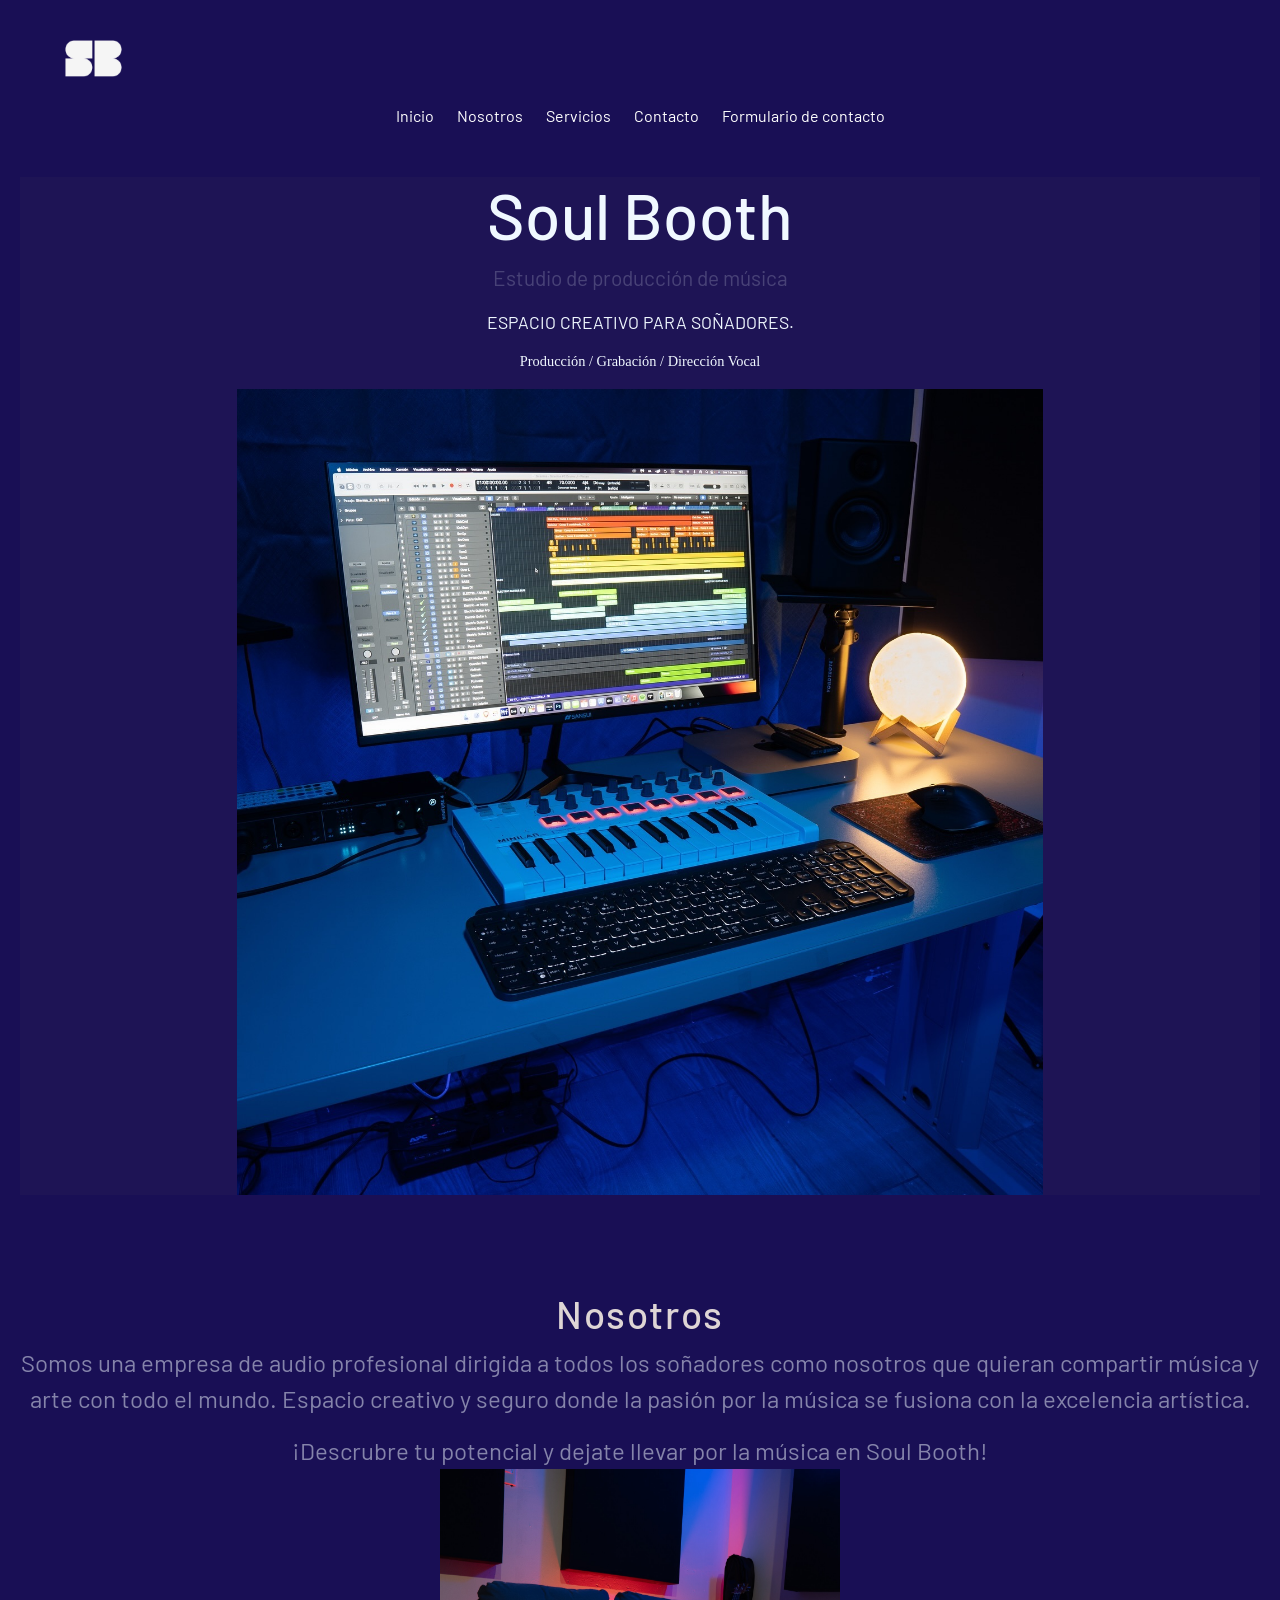
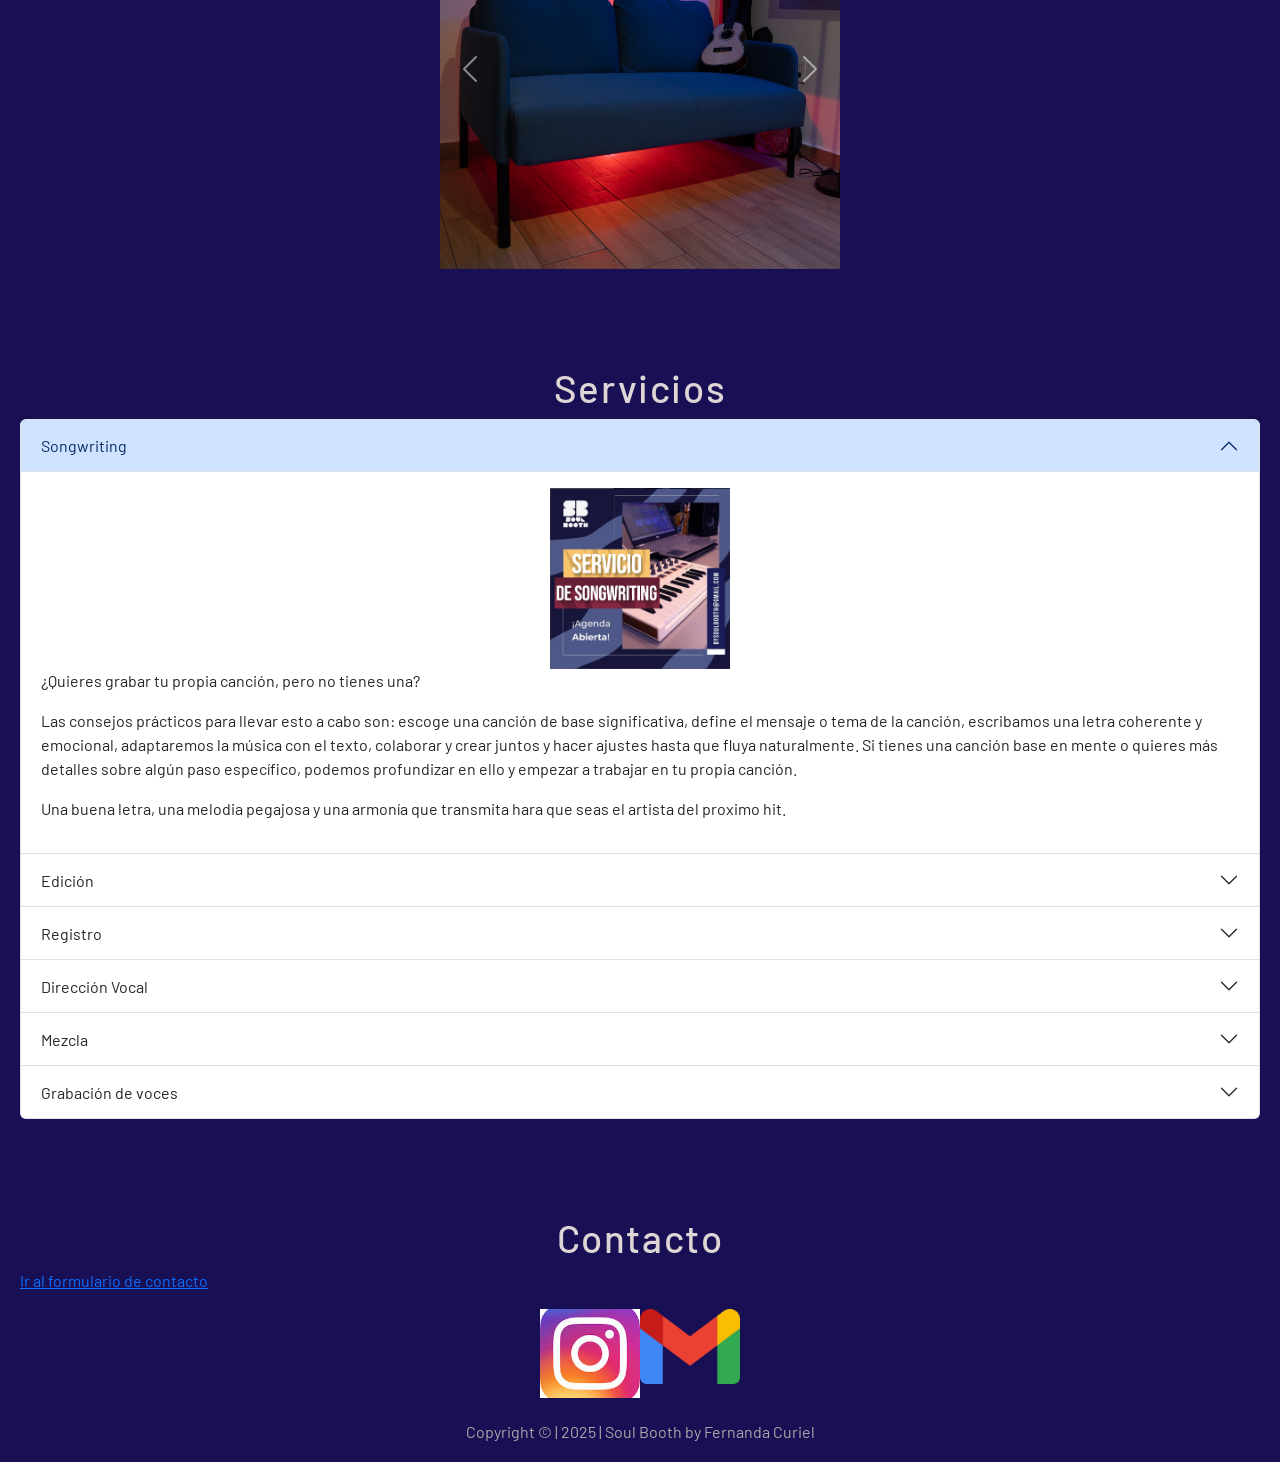
==== commit 8dfd4b37: "Se corrigen observaciones de accesibilidad del proyecto" ====
--- a/index.html
+++ b/index.html
@@ -48,28 +48,28 @@
       <div id="carouselExampleAutoplaying" class="carousel slide" data-bs-ride="carousel" role="region" aria-label="Galeria de fotografias del estudio Soul Booth">
         <div class="carousel-inner">
           <div class="carousel-item active">
-            <img src="img/estudio 2.jpg" class="d-block w-100" alt="">
+            <img src="img/estudio 2.jpg" class="d-block w-100" alt="Sofá y área de descanso del estudio Soul Booth">
           </div>
           <div class="carousel-item">
-            <img src="img/estudio 3.jpg" class="d-block w-100" alt="">
+            <img src="img/estudio 3.jpg" class="d-block w-100" alt="Teclado musical en el estudio de producción">
           </div>
           <div class="carousel-item">
-            <img src="img/estudio 4.jpg" class="d-block w-100" alt="">
+            <img src="img/estudio 4.jpg" class="d-block w-100" alt="Guitarras acústicas del estudio Soul Booth">
           </div>
           <div class="carousel-item">
-            <img src="img/estudio 1.jpg" class="d-block w-100" alt="">
+            <img src="img/estudio 1.jpg" class="d-block w-100" alt="Micrófono y espacio de grabación de voces del estudio">
           </div>
           <div class="carousel-item">
-            <img src="img/estudio 6.jpg" class="d-block w-100" alt="">
+            <img src="img/estudio 6.jpg" class="d-block w-100" alt="Equipo de producción musical y controlador MIDI">
           </div>
         </div>
         <button class="carousel-control-prev" type="button" data-bs-target="#carouselExampleAutoplaying" data-bs-slide="prev">
           <span class="carousel-control-prev-icon" aria-hidden="true"></span>
-          <span class="visually-hidden">Previous</span>
+          <span class="visually-hidden">Anterior</span>
         </button>
         <button class="carousel-control-next" type="button" data-bs-target="#carouselExampleAutoplaying" data-bs-slide="next">
           <span class="carousel-control-next-icon" aria-hidden="true"></span>
-          <span class="visually-hidden">Next</span>
+          <span class="visually-hidden">Siguiente</span>
         </button>
       </div>
 
@@ -79,12 +79,12 @@
           <div class="accordion-item">
             <h2 class="accordion-header">
               <button class="accordion-button" type="button" data-bs-toggle="collapse" data-bs-target="#panelsStayOpen-collapseOne" aria-expanded="true" aria-controls="panelsStayOpen-collapseOne">
-                Songwriting
+                <span lang="en">Songwriting</span>
               </button>
             </h2>
             <div id="panelsStayOpen-collapseOne" class="accordion-collapse collapse show">
               <div class="accordion-body">
-                <img class="img__services" src="img/servicio de songwriting.png" alt="Ilustración del servicio de mezcla de audio">
+                <img class="img__services" src="img/servicio de songwriting.png" alt="Ilustracion del servicio de composicion de canciones (Songwriting)">
                 <p>¿Quieres grabar tu propia canción, pero no tienes una?</p>
                 <p>Las consejos prácticos para llevar esto a cabo son: escoge una canción de base significativa, define el mensaje o tema de la canción, escribamos una letra coherente y emocional, adaptaremos la música con el texto, colaborar y crear juntos y hacer ajustes hasta que fluya naturalmente. Si tienes una canción base en mente o quieres más detalles sobre algún paso específico, podemos profundizar en ello y empezar a trabajar en tu propia canción.</p>
                 <p>Una buena letra, una melodia pegajosa y una armonía que transmita hara que seas el artista del proximo hit.</p>
@@ -99,7 +99,7 @@
             </h2>
             <div id="panelsStayOpen-collapseTwo" class="accordion-collapse collapse">
               <div class="accordion-body">
-                <img class="img__services" src="img/servicio de edicion.png" alt="Ilustracion del servicio de edición">
+                <img class="img__services" src="img/servicio de edicion.png" alt="Anuncio del servicio de edición de audio de Soul Booth">
                 <p>Perfecciona tu música con nuestro servicio de Edición.</p>
                 <p>Afinación precisa, perfeccionamiento del timing y alineación en tus voces e intrumentos para un sonido impecable.</p>
               </div>
@@ -113,7 +113,7 @@
             </h2>
             <div id="panelsStayOpen-collapseThree" class="accordion-collapse collapse">
               <div class="accordion-body">
-                <img class="img__services" src="img/servicio de registro.png" alt="Ilustracion del servicio de registro">
+                <img class="img__services" src="img/servicio de registro.png" alt="Anuncio del servicio de registro musical de Soul Booth">
                 <p>Protege tus creaciones musicales con nuestro servicio de <strong>Registro de obras &copy;</strong></p>
                 <p>Asegura tus derechos de autor y preserva tu propiedad intelectual. Registra tus composiciones de manera rápida y sencilla para tener tranquilidad y reconocimiento legal.
                   ¡Resguarda tu música hoy mismo! </p>
@@ -128,7 +128,7 @@
             </h2>
             <div id="panelsStayOpen-collapseFour" class="accordion-collapse collapse">
               <div class="accordion-body">
-                <img class="img__services" src="img/direccion vocal.png" alt="Ilustracion de direccion vocal">
+                <img class="img__services" src="img/direccion vocal.png" alt="Anuncio del servicio de dirección vocal de Soul Booth">
                 <p>Expande tu potencial, perfecciona tu técnica y logra que tus voces tengan un impacto emocional. 
                   Una buena dirección vocal elevará el nivel de tu producción. </p>
               </div>
@@ -142,7 +142,7 @@
             </h2>
             <div id="panelsStayOpen-collapseFive" class="accordion-collapse collapse">
               <div class="accordion-body">
-                <img class="img__services" src="img/servicio de mezcla.png" alt="Ilustración del servicio de mezcla">
+                <img class="img__services" src="img/servicio de mezcla.png" alt="Anuncio del servicio de mezcla de audio de Soul Booth">
                 <p>Con nuestro servicio de <strong>Mezcla</strong> llevamos tus pistas al siguiente nivel.</p>
                 <p>Ajustamos el equilibrio perfecto de instrumentos, voces y efectos para que cada nota brille con claridad y energía.</p> 
               </div>
@@ -156,7 +156,7 @@
             </h2>
             <div id="panelsStayOpen-collapseSix" class="accordion-collapse collapse">
               <div class="accordion-body">
-                <img class="img__services" src="img/grabacion de voces.png" alt="Ilustración del servicio de grabacion de voces">
+                <img class="img__services" src="img/grabacion de voces.png" alt="Anuncio del servicio de grabación de voces de Soul Booth">
                 <span>Grabación de voces profesional</span>
                 <p>¡Ven y graba tu demo, cover o canción a Soul Booth! </p>
               </div>
@@ -172,10 +172,10 @@
           </p>
         <div class="links" role="group" aria-label="Medios de contacto de Soul Booth">
           <a href="https://www.instagram.com/bysoulbooth/" target="_blank">
-            <img class="img__contact" src="img/ig-icon.jpg" alt="Logo de instagram" class="icon-contact" width="100px">
+            <img class="img__contact icon-contact" src="img/ig-icon.jpg" alt="Instagram Soul Booth" width="100px">
           </a>
           <a href="https://mail.google.com/mail/u/0/?tab=rm&ogbl#search/bysoulbooth%40gmail.com?compose=new" target="_blank">
-            <img class="img__contact" src="img/Gmail_icon_(2020).svg.png" alt="Logo de Gmail" width="100px">
+            <img class="img__contact" src="img/Gmail_icon_(2020).svg.png" alt="Contactar a Soul Booth por correo electronico" width="100px">
           </a>
         </div>
 
--- a/styles/main.css
+++ b/styles/main.css
@@ -81,7 +81,7 @@
 }
 
 .text-2 {
-  opacity: 0.3;
+  opacity: 0.2;
   font-size: 1.3rem;
   margin-bottom: 1rem;
 }
